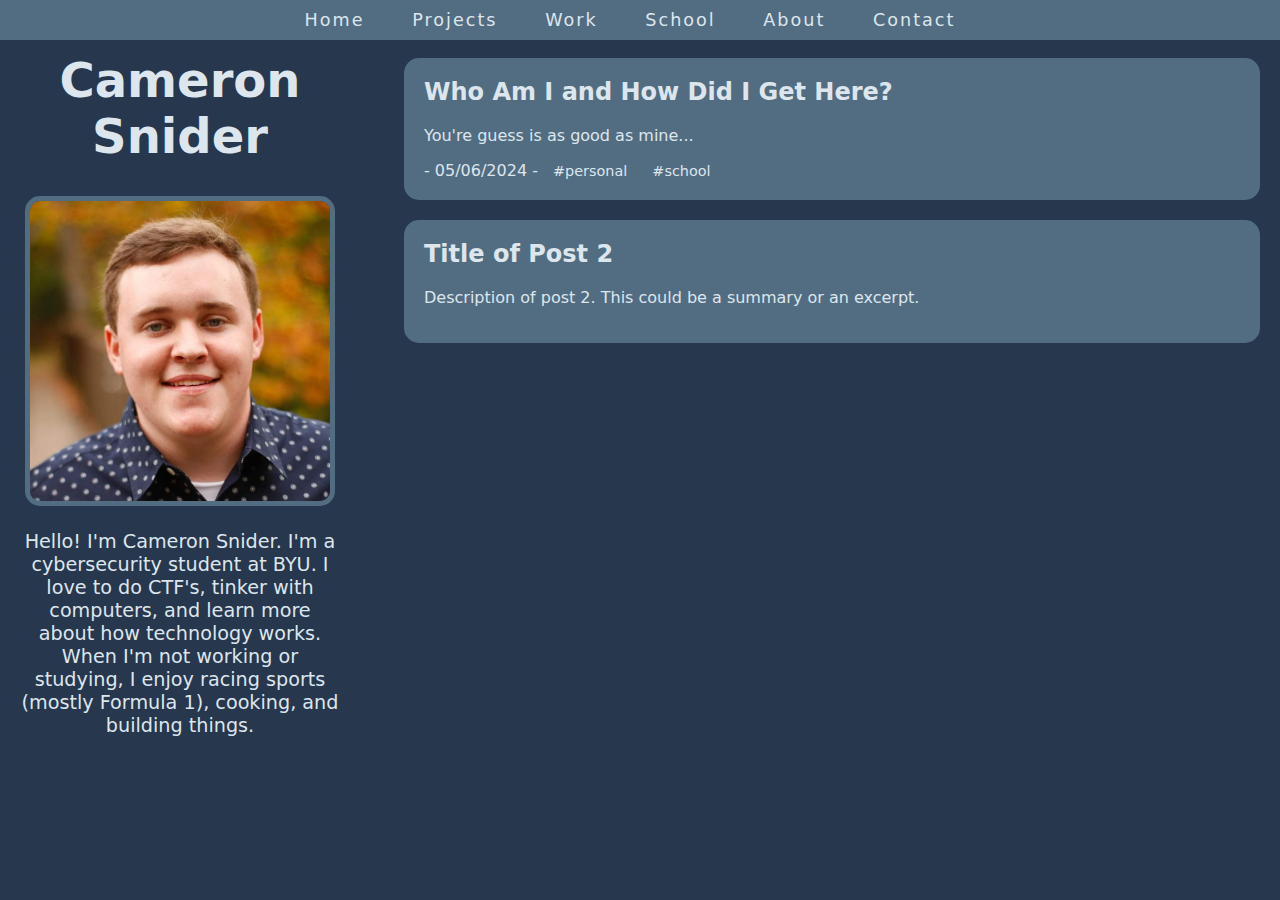
==== index.html @ 0b8fa76b "main page done and other pages ready" ====
<!DOCTYPE html>
<html lang="en">
<head>
    <link rel="stylesheet" href="style.css">
    <meta charset="UTF-8">
    <meta name="viewport" content="width=device-width, initial-scale=1">
    <title>Cameron Snider</title>
</head>
<body>
    <header>
        <nav>
            <ul>
                <li><a href="">Home</a></li>
                <li><a href="pages/projects.html">Projects</a></li>
                <li><a href="pages/work.html">Work</a></li>
                <li><a href="pages/school.html">School</a></li>
                <li><a href="pages/about.html">About</a></li>
                <li><a href="pages/contact.html">Contact</a></li>
            </ul>
        </nav>
    </header>
    <div class="container">
        <div class="sidebar">
            <h1 id="heading">Cameron Snider</h1>
            <img src="me.jpg" width="300" height="300">
            <p id="Description">Hello! I'm Cameron Snider. I'm a cybersecurity student at BYU. I love to do CTF's, tinker with computers, and learn more about how technology works. When I'm not working or studying, I enjoy racing sports (mostly Formula 1), cooking, and building things. </p>

<!-- 
    byuctf{d0Nt_l00K_4t_my_b4cK3nD}

    If you don't know what this means, send me a message and I will explain it to you! 
-->

        </div>
        <div class="main-content">
            <div class="post">
                <a href="posts/intro.html">
                    <h2>Who Am I and How Did I Get Here?</h2>
                    <p>You're guess is as good as mine...</p>
                </a>
                <div class="tags">
                    <span class="date">- 05/06/2024 -</span>
                    <a href="tag_ctf.html">#personal</a>
                    <a href="tag_network_security.html">#school</a>
                </div>
            </div>
            <div class="post">
                <h2><a href="post2.html">Title of Post 2</a></h2>
                <p>Description of post 2. This could be a summary or an excerpt.</p>
            </div>
            </div>
        </div>
    </div>
</body>
</html>
---- style.css ----
:root {
    --bg: #27374D;
    --accent: #526D82;
    --accent-2: #9DB2BF;
    --text: #DDE6ED;
}

body {
    background-color: var(--bg);
    font-family: system-ui, -apple-system, BlinkMacSystemFont, 'Segoe UI', Roboto, Oxygen, Ubuntu, Cantarell, 'Open Sans', 'Helvetica Neue', sans-serif;
    color: var(--text);
    margin: 0;
}

.container {
    display: flex;
}


.post {
    background-color: var(--accent);
    border-radius: 15px;
    padding: 20px;
    margin-bottom: 20px;
}

.post h2 {
    margin-top: 0;
}

.post a {
    color: var(--text);
    text-decoration: none;
    transition: color 0.3s ease;
}

.post a:hover {
    color: var(--accent-2);
}

/* Your existing CSS remains unchanged */

header {
    position: fixed;
    top: 0;
    text-align: center;
    font-size: 110%;
    letter-spacing: 2px;
    word-spacing: 20px;
    width: 100%;
    background-color: var(--accent);
    padding: 10px 0;
    z-index: 100; /* Ensure the header is above other elements */
}

nav ul {
    list-style-type: none;
    margin: 0;
    padding: 0;
}

nav ul li {
    display: inline;
    margin-right: 20px;
}

nav ul li a {
    text-decoration: none;
    color: var(--text);
    transition: color 0.3s ease;
}

nav ul li a:hover {
    color: var(--accent-2);
}

.sidebar {
    position: fixed;
    top: 0;
    left: 0;
    width: 25%; /* Adjust the width as needed */
    height: 100vh;
    background-color: var(--bg);
    padding: 20px;
    z-index: 99; /* Ensure the sidebar is behind the header */

    text-align: center;
}

.main-content {
    margin-left: 30%; /* Ensure main content doesn't overlap with sidebar */
    padding: 20px;
    width: calc(70%); /* Adjust width to account for sidebar */
    overflow-y: auto; /* Enable vertical scrolling for main content */
    margin-top: 3%;
}

#heading {
    font-size: 300%;
}

#Description {
    font-size: 120%;
}

img {
    border: 5px solid var(--accent);
    border-radius: 15px;
  }

  .tags a {
    font-size: 90%;
    margin-right: 10px;
    margin-left: 10px;
}

#date {
    font-size: 70%;
    margin-right: 10px;
}
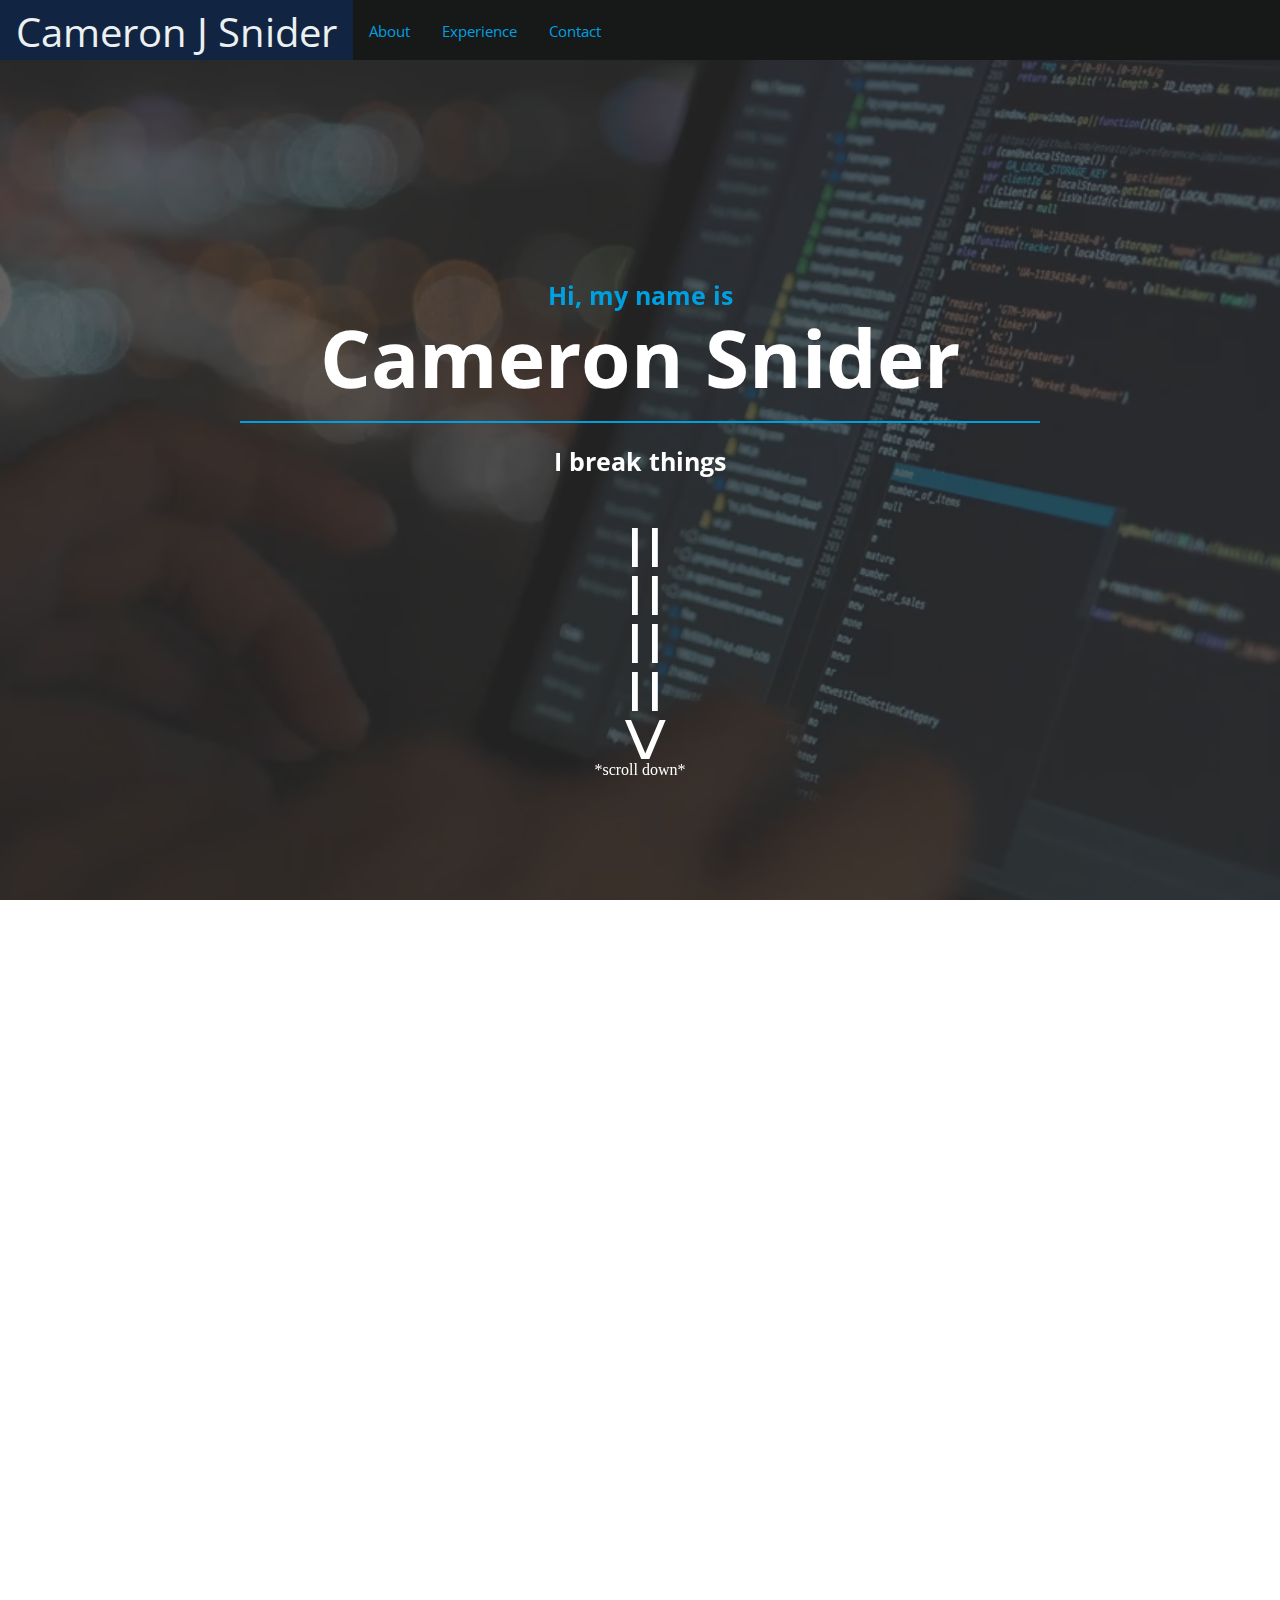
==== commit 6c1de5d5: "Complete rebuid, because why not" ====
--- a/index.html
+++ b/index.html
@@ -1,55 +1,97 @@
 <!DOCTYPE html>
 <html lang="en">
 <head>
+    <meta charset="UTF-8">
+    <meta name="viewport" content="width=device-width, initial-scale=1.0">
+    <title>Cameron J Snider</title>
     <link rel="stylesheet" href="style.css">
-    <meta charset="UTF-8">
-    <meta name="viewport" content="width=device-width, initial-scale=1">
-    <title>Cameron Snider</title>
+    <link rel="preconnect" href="https://fonts.googleapis.com">
+    <link rel="preconnect" href="https://fonts.gstatic.com" crossorigin>
+    <link href="https://fonts.googleapis.com/css2?family=Open+Sans:ital,wght@0,300..800;1,300..800&display=swap" rel="stylesheet">
 </head>
 <body>
-    <header>
-        <nav>
-            <ul>
-                <li><a href="">Home</a></li>
-                <li><a href="pages/projects.html">Projects</a></li>
-                <li><a href="pages/work.html">Work</a></li>
-                <li><a href="pages/school.html">School</a></li>
-                <li><a href="pages/about.html">About</a></li>
-                <li><a href="pages/contact.html">Contact</a></li>
-            </ul>
-        </nav>
-    </header>
+
+<nav class="topnav">
+    <a id="name" href="#home">Cameron J Snider</a>
+    <a href="#about">About</a>
+    <a href="#experience">Experience</a>
+    <a href="#contact">Contact</a>
+</nav>
+
+<div id="home" class="video_container">
+    <video autoplay muted loop class="video_background">
+        <source src="iStock-1193269492.mp4" type="video/mp4">
+    </video>
+    <div class="overlay"></div>
     <div class="container">
-        <div class="sidebar">
-            <h1 id="heading">Cameron Snider</h1>
-            <img src="me.jpg" width="300" height="300">
-            <p id="Description">Hello! I'm Cameron Snider. I'm a cybersecurity student at BYU. I love to do CTF's, tinker with computers, and learn more about how technology works. When I'm not working or studying, I enjoy racing sports (mostly Formula 1), cooking, and building things. </p>
-
-<!-- 
-    byuctf{d0Nt_l00K_4t_my_b4cK3nD}
-
-    If you don't know what this means, send me a message and I will explain it to you! 
--->
-
-        </div>
-        <div class="main-content">
-            <div class="post">
-                <a href="posts/intro.html">
-                    <h2>Who Am I and How Did I Get Here?</h2>
-                    <p>You're guess is as good as mine...</p>
-                </a>
-                <div class="tags">
-                    <span class="date">- 05/06/2024 -</span>
-                    <a href="tag_ctf.html">#personal</a>
-                    <a href="tag_network_security.html">#school</a>
-                </div>
-            </div>
-            <div class="post">
-                <h2><a href="post2.html">Title of Post 2</a></h2>
-                <p>Description of post 2. This could be a summary or an excerpt.</p>
-            </div>
-            </div>
+        <div>
+            <h1 class="t1">Hi, my name is</h1>
+            <h1 class="t2">Cameron Snider</h1>
+            <h1 class="t3">I break things</h1>
+            <p></p>
+            <p id="test">====></p>
+            <p id="scrolls">*scroll down*</p>
         </div>
     </div>
+</div>
+
+<div id="about" class="about">
+    <h1 id="title">About Me</h1>
+    <p>
+        As a cybersecurity student at Brigham Young University, I am committed to honing my skills and expanding my knowledge in the ever-evolving field of cybersecurity. My academic journey is complemented by my role as a Systems Administrator for BYU's Computer Science department, where I apply theoretical concepts to real-world challenges, ensuring robust and secure systems.
+    </p>
+    <p>
+        In addition to my administrative duties, I serve as the Vice President of the Network Engineering Association at BYU, where I design, create, and host lessons and activities that enhance our understanding of network engineering. My active involvement in the BYU Cyberia CTF Team, ranked #15 in the US and among the top 100 globally, reflects my passion for competitive cybersecurity and continuous learning.
+    </p>
+    <p>
+        Beyond my academic and professional commitments, I am an avid Homelab Enthusiast who loves experimenting with new technologies. I’m also a big fan of Formula 1 racing, cooking, and building things with my hands. 
+    </p>
+</div>
+
+<div id="experience" class="experience">
+    <h1 id="title">Experience</h1>
+
+    <div>
+        <p class="exp_name">Systems Administrator - Brigham Young University</p>
+        <p class="exp_time">April 2024 - Present</p>
+        <p class="exp_info">  - Manage and maintain critical IT infrastructure for the Computer Science department at BYU, ensuring system reliability and security. Increased security posture through multiple </p>
+    </div>
+
+    <div>
+        <p class="exp_name">Web Operations Specialist - Hooley and Burch</p>
+        <p class="exp_time">September 2022 - August 2024</p>
+        <p class="exp_info">  - Optimized and managed web operations for multiple tech clients, including troubleshooting and enhancing digital marketing and SEO for improved performance.</p>
+    </div>
+
+    <div>
+        <p class="exp_name">Substitute Teacher - Richmond Community Schools</p>
+        <p class="exp_time">May 2023 - July 2023</p>
+        <p class="exp_info">  - Provided classroom instruction and support across various subjects, adapting to diverse teaching environments and student needs.</p>
+    </div>
+
+    <div>
+        <p class="exp_name">Cybersecurity Student - Brigham Young University</p>
+        <p class="exp_time">August 2022 - Present</p>
+        <p class="exp_info">  - (3.58 GPA) - Current Cybersecurity Student with an interest in infrastructure and networking. Vice President of the Networking Student Association. I also teach weekly CTF lessons to students.</p>
+    </div>
+
+</div>
+
+<div id="contact" class="contact">
+    <h1 id="title">Contact</h1>
+
+<div id="contacter">
+    <h1>You can reach me at any of the places below:</h1>
+</div>
+<ul>
+    <li><a class="links" href="mailto:cameronjsnider@gmail.com">Email (Click Me)</a></li>
+    <li><a class="links" href="https://www.linkedin.com/in/cameronjsnider/">LinkedIn</a></li>
+    <li><a class="links" href="https://github.com/Camel4">GitHub</a></li>
+    <li><a class="links" href="https://ctftime.org/user/191563">CTFtime</a></li>
+    <li>Or anywhere else you can find me under the handle "The Camel" or "Camel4"</li>
+</ul>
+
+</div>
+
 </body>
 </html>
--- a/style.css
+++ b/style.css
@@ -1,120 +1,209 @@
 :root {
-    --bg: #27374D;
-    --accent: #526D82;
-    --accent-2: #9DB2BF;
-    --text: #DDE6ED;
-}
-
-body {
-    background-color: var(--bg);
-    font-family: system-ui, -apple-system, BlinkMacSystemFont, 'Segoe UI', Roboto, Oxygen, Ubuntu, Cantarell, 'Open Sans', 'Helvetica Neue', sans-serif;
-    color: var(--text);
-    margin: 0;
+  --blue: #00a0e0;
+  --black: #171818;
+  --bg: #ECF0F0;
+}
+
+body, html {
+  margin: 0;
+  padding: 0;
+  height: 100%;
+  overflow-x: hidden;
+  scroll-behavior: smooth;
+}
+
+#name {
+  font-size: 40px;
+  color: var(--bg);
+  margin-top: -10px;
+}
+
+.topnav {
+  background-color: var(--black);
+  overflow: hidden;
+  position: fixed;
+  top: 0;
+  width: 100%;
+  height: 60px;
+  z-index: 1000; 
+  box-sizing: border-box; 
+}
+
+.topnav a {
+  float: left;
+  color: var(--blue);
+  text-align: center;
+  padding: 14px 16px;
+  text-decoration: none;
+  font-size: 15px;
+  font-family: "Open Sans", sans-serif;
+  margin-top: 7px;
+}
+
+
+
+.topnav a:hover {
+  background-color: rgba(12, 49, 107, 0.5);
+  border-radius: 10px;
+}
+
+.video_container {
+  position: relative;
+  width: 100%;
+  height: 110%;
+  overflow: hidden; 
+}
+
+.video_background {
+  position: absolute;
+  top: 0;
+  left: 0;
+  width: 100%;
+  height: 110%;
+  object-fit: cover;
+}
+
+.overlay {
+  position: absolute;
+  top: 0;
+  left: 0;
+  width: 100%;
+  height: 110%;
+  background: rgba(46, 46, 46, 0.74); 
 }
 
 .container {
-    display: flex;
-}
-
-
-.post {
-    background-color: var(--accent);
-    border-radius: 15px;
-    padding: 20px;
-    margin-bottom: 20px;
-}
-
-.post h2 {
-    margin-top: 0;
-}
-
-.post a {
-    color: var(--text);
-    text-decoration: none;
-    transition: color 0.3s ease;
-}
-
-.post a:hover {
-    color: var(--accent-2);
-}
-
-/* Your existing CSS remains unchanged */
-
-header {
-    position: fixed;
-    top: 0;
-    text-align: center;
-    font-size: 110%;
-    letter-spacing: 2px;
-    word-spacing: 20px;
-    width: 100%;
-    background-color: var(--accent);
-    padding: 10px 0;
-    z-index: 100; /* Ensure the header is above other elements */
-}
-
-nav ul {
-    list-style-type: none;
-    margin: 0;
-    padding: 0;
-}
-
-nav ul li {
-    display: inline;
-    margin-right: 20px;
-}
-
-nav ul li a {
-    text-decoration: none;
-    color: var(--text);
-    transition: color 0.3s ease;
-}
-
-nav ul li a:hover {
-    color: var(--accent-2);
-}
-
-.sidebar {
-    position: fixed;
-    top: 0;
-    left: 0;
-    width: 25%; /* Adjust the width as needed */
-    height: 100vh;
-    background-color: var(--bg);
-    padding: 20px;
-    z-index: 99; /* Ensure the sidebar is behind the header */
-
-    text-align: center;
-}
-
-.main-content {
-    margin-left: 30%; /* Ensure main content doesn't overlap with sidebar */
-    padding: 20px;
-    width: calc(70%); /* Adjust width to account for sidebar */
-    overflow-y: auto; /* Enable vertical scrolling for main content */
-    margin-top: 3%;
-}
-
-#heading {
-    font-size: 300%;
-}
-
-#Description {
-    font-size: 120%;
-}
-
-img {
-    border: 5px solid var(--accent);
-    border-radius: 15px;
-  }
-
-  .tags a {
-    font-size: 90%;
-    margin-right: 10px;
-    margin-left: 10px;
-}
-
-#date {
-    font-size: 70%;
-    margin-right: 10px;
+  position: relative;
+  height: 110%;
+  width: 100%;
+  display: flex;
+  justify-content: center;
+  align-items: center;
+  box-sizing: border-box;
+}
+
+#test {
+  transform: rotate(90deg);
+  color: white;
+  font-size: 80px;
+  font-family: monospace;
+  margin-top: 50%;
+  margin-bottom: -50%;
+}
+
+#scrolls {
+  color: white;
+  text-align: center;
+  margin-top: 30%;
+  margin-bottom: -15%;
+}
+
+.t1 {
+  color: var(--blue);
+  text-align: center;
+  font-size: 25px;
+  font-family: "Open Sans", sans-serif;
+  margin-bottom: -10%; 
+  margin-top: -20%;
+}
+
+.t2 {
+  color: white;
+  text-align: center;
+  font-size: 80px;
+  font-family: "Open Sans", sans-serif;
+  position: relative;
+}
+
+.t2::after {
+  content: '';
+  display: block;
+  width: 800px;
+  height: 2px;
+  background: var(--blue); 
+  margin: 10px auto 0;
+  position: absolute;
+  left: 50%;
+  transform: translateX(-50%);
+}
+
+.t3 {
+  color: white;
+  text-align: center;
+  font-size: 25px;
+  font-family: "Open Sans", sans-serif;
+  margin-top: -20px;
+}
+
+#title {
+  font-family: "Open Sans", sans-serif;
+  font-weight: 269;
+  font-size: 65px;
+  text-align: center;
+}
+
+.about {
+  padding: 20px 13% 20px; 
+  color: black;
+  text-align: center;
+  min-height: 80%; 
+  background-color: var(--bg);
+
+  font-family: "Open Sans", sans-serif;
+  font-size: x-large;
+  line-height: 2em;
+  text-align: left;
+}
+
+.experience {
+  padding: 60px 13% 20px; 
+  color: black;
+  text-align: center;
+  min-height: 80%; 
+  background-color: var(--bg);
+
+  font-family: "Open Sans", sans-serif;
+  font-size: x-large;
+  line-height: 2em;
+  text-align: left;
+}
+
+.contact {
+  padding: 60px 13% 20px; 
+  color: black;
+  text-align: center;
+  min-height: 80%; 
+  background-color: var(--bg);
+
+  font-family: "Open Sans", sans-serif;
+  font-size: x-large;
+  line-height: 2em;
+  text-align: left;
+}
+
+.exp_name {
+  font-family: "Open Sans", sans-serif;
+  font-weight: bold;
+  font-size: 25px;
+}
+
+.exp_time {
+  font-family: "Open Sans", sans-serif;
+  font-size: 20px;
+  margin-top: -35px;
+}
+
+.exp_info {
+  font-family: "Open Sans", sans-serif;
+  font-size: 25px;
+  margin-top: -20px;
+  margin-left: 5%;
+}
+
+#contacter {
+  font-family: "Open Sans", sans-serif;
+}
+
+.links {
+  color: black;
 }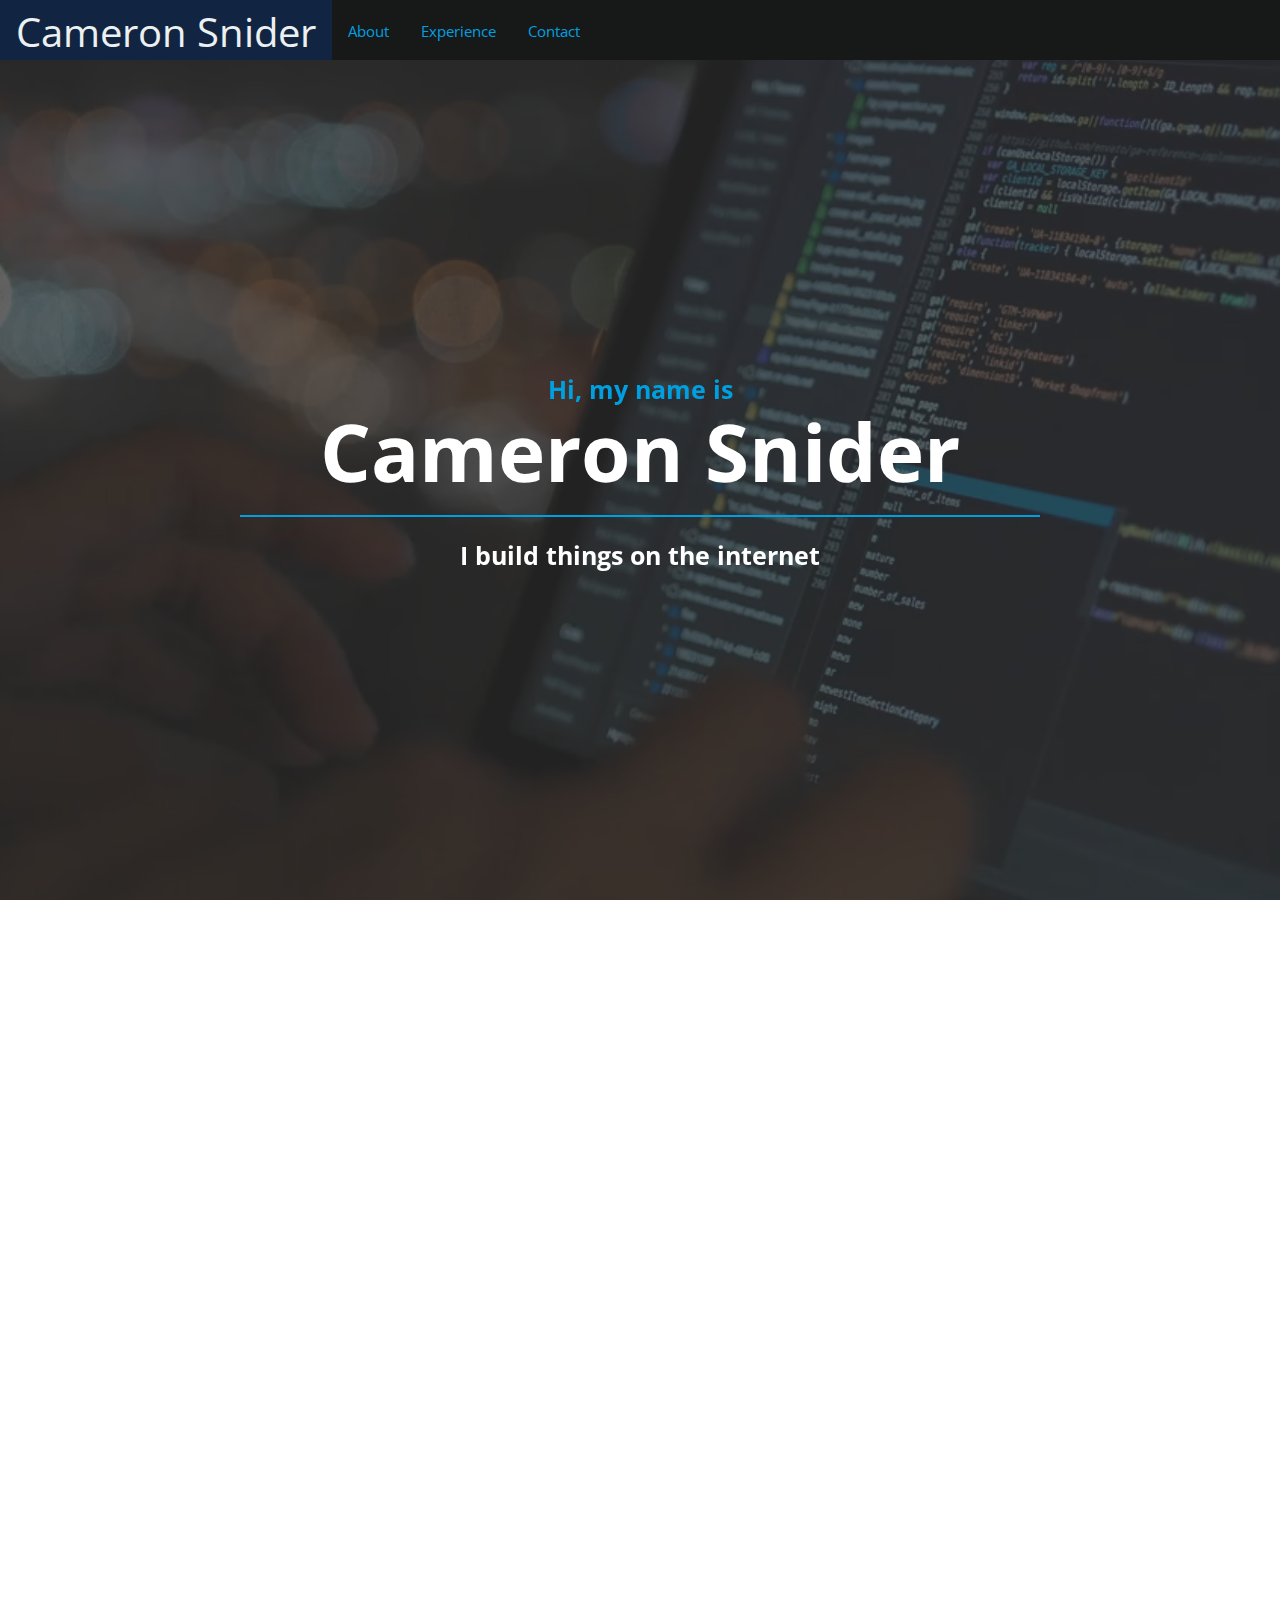
==== commit 89bd2f09: "Update index.html" ====
--- a/index.html
+++ b/index.html
@@ -4,15 +4,27 @@
     <meta charset="UTF-8">
     <meta name="viewport" content="width=device-width, initial-scale=1.0">
     <title>Cameron J Snider</title>
+    <link rel="icon" type="image/x-icon" href="favicon.png">
     <link rel="stylesheet" href="style.css">
     <link rel="preconnect" href="https://fonts.googleapis.com">
     <link rel="preconnect" href="https://fonts.gstatic.com" crossorigin>
     <link href="https://fonts.googleapis.com/css2?family=Open+Sans:ital,wght@0,300..800;1,300..800&display=swap" rel="stylesheet">
 </head>
+
+<!-- Google tag (gtag.js) -->
+<script async src="https://www.googletagmanager.com/gtag/js?id=G-EEZ2WGG1K7"></script>
+<script>
+    window.dataLayer = window.dataLayer || [];
+    function gtag(){dataLayer.push(arguments);}
+    gtag('js', new Date());
+
+    gtag('config', 'G-EEZ2WGG1K7');
+</script>
+
 <body>
 
 <nav class="topnav">
-    <a id="name" href="#home">Cameron J Snider</a>
+    <a id="name" href="#home">Cameron Snider</a>
     <a href="#about">About</a>
     <a href="#experience">Experience</a>
     <a href="#contact">Contact</a>
@@ -27,10 +39,12 @@
         <div>
             <h1 class="t1">Hi, my name is</h1>
             <h1 class="t2">Cameron Snider</h1>
-            <h1 class="t3">I break things</h1>
+            <h1 class="t3">I build things on the internet</h1>
             <p></p>
-            <p id="test">====></p>
-            <p id="scrolls">*scroll down*</p>
+            <!-- byuctf{d0nt_l00k_4t_my_c0d3!} -->
+            <!-- If you don't know what this means, send me a message or email and I will explain it! -->
+            <!-- <p id="test">====></p>
+            <p id="scrolls">*scroll down*</p> -->
         </div>
     </div>
 </div>
@@ -41,8 +55,9 @@
         As a cybersecurity student at Brigham Young University, I am committed to honing my skills and expanding my knowledge in the ever-evolving field of cybersecurity. My academic journey is complemented by my role as a Systems Administrator for BYU's Computer Science department, where I apply theoretical concepts to real-world challenges, ensuring robust and secure systems.
     </p>
     <p>
-        In addition to my administrative duties, I serve as the Vice President of the Network Engineering Association at BYU, where I design, create, and host lessons and activities that enhance our understanding of network engineering. My active involvement in the BYU Cyberia CTF Team, ranked #15 in the US and among the top 100 globally, reflects my passion for competitive cybersecurity and continuous learning.
+        In addition to my administrative duties, I serve as the Vice President of the Network Engineering Association at BYU, where I design, create, and host lessons and activities that enhance our understanding of network engineering. My active involvement in the BYU Cyberia CTF Team, ranked #15 (top 0.2%) in the US and among the top 100 (top 0.4%) globally, reflects my passion for competitive cybersecurity and continuous learning. I also help teach weekly CTF lessons to BYU Cyberia's members, and host two CTFs at BYU a year, as well as one international CTF in the Spring.
     </p>
+
     <p>
         Beyond my academic and professional commitments, I am an avid Homelab Enthusiast who loves experimenting with new technologies. I’m also a big fan of Formula 1 racing, cooking, and building things with my hands. 
     </p>
@@ -52,26 +67,26 @@
     <h1 id="title">Experience</h1>
 
     <div>
+        <p class="exp_name">Teaching Assistant - Brigham Young University</p>
+        <p class="exp_time">August 2024 - Present</p>
+        <p class="exp_info">  - Web Systems and Security Teaching Assistant. I support students in mastering web technologies and development in this course, which teaches foundational skills in HTML, CSS, JavaScript, PHP, Node.js, and Vue.js, as well as advanced technologies like secure distributed architecture, web frameworks, and API development. Students also gain expertise in relational and document databases, systems administration, and security practices, ensuring they can effectively apply these concepts in their future careers.</p>
+    </div>
+
+    <div>
         <p class="exp_name">Systems Administrator - Brigham Young University</p>
-        <p class="exp_time">April 2024 - Present</p>
-        <p class="exp_info">  - Manage and maintain critical IT infrastructure for the Computer Science department at BYU, ensuring system reliability and security. Increased security posture through multiple </p>
+        <p class="exp_time">April 2024 - September 2024</p>
+        <p class="exp_info">  - As a Systems Administrator in the Computer Science department, I helped manage nearly 500 machines, including lab computers, servers, and workstations, supporting thousands of users. I administered systems running Ubuntu and Red Hat Enterprise Linux (RHEL), ensuring the smooth and secure operation of the IT infrastructure. Key contributions included maintaining a High Availability Proxmox cluster for virtualized environments, deploying a RedHat Satellite server for centralized management, enhancing network security, and managing an IT inventory system. I also responded to support tickets, resolving networking issues quickly to minimize downtime, while developing strong technical skills in large-scale IT environments. </p>
     </div>
 
     <div>
         <p class="exp_name">Web Operations Specialist - Hooley and Burch</p>
-        <p class="exp_time">September 2022 - August 2024</p>
+        <p class="exp_time">September 2022 - August 2023</p>
         <p class="exp_info">  - Optimized and managed web operations for multiple tech clients, including troubleshooting and enhancing digital marketing and SEO for improved performance.</p>
     </div>
 
     <div>
-        <p class="exp_name">Substitute Teacher - Richmond Community Schools</p>
-        <p class="exp_time">May 2023 - July 2023</p>
-        <p class="exp_info">  - Provided classroom instruction and support across various subjects, adapting to diverse teaching environments and student needs.</p>
-    </div>
-
-    <div>
         <p class="exp_name">Cybersecurity Student - Brigham Young University</p>
-        <p class="exp_time">August 2022 - Present</p>
+        <p class="exp_time">August 2022 - April 2027</p>
         <p class="exp_info">  - (3.58 GPA) - Current Cybersecurity Student with an interest in infrastructure and networking. Vice President of the Networking Student Association. I also teach weekly CTF lessons to students.</p>
     </div>
 
@@ -84,7 +99,7 @@
     <h1>You can reach me at any of the places below:</h1>
 </div>
 <ul>
-    <li><a class="links" href="mailto:cameronjsnider@gmail.com">Email (Click Me)</a></li>
+    <li><a class="links" href="/cdn-cgi/l/email-protection#482b29252d3a2726223b26212c2d3a082f25292124662b2725">Email</a></li>
     <li><a class="links" href="https://www.linkedin.com/in/cameronjsnider/">LinkedIn</a></li>
     <li><a class="links" href="https://github.com/Camel4">GitHub</a></li>
     <li><a class="links" href="https://ctftime.org/user/191563">CTFtime</a></li>
@@ -93,5 +108,10 @@
 
 </div>
 
+<script data-cfasync="false" src="/cdn-cgi/scripts/5c5dd728/cloudflare-static/email-decode.min.js"></script><script defer src="https://static.cloudflareinsights.com/beacon.min.js/vcd15cbe7772f49c399c6a5babf22c1241717689176015" integrity="sha512-ZpsOmlRQV6y907TI0dKBHq9Md29nnaEIPlkf84rnaERnq6zvWvPUqr2ft8M1aS28oN72PdrCzSjY4U6VaAw1EQ==" data-cf-beacon='{"rayId":"928253e4bec716a2","version":"2025.1.0","r":1,"token":"28a3c2a4b95a471bbff5e79317d3af32","serverTiming":{"name":{"cfExtPri":true,"cfL4":true,"cfSpeedBrain":true,"cfCacheStatus":true}}}' crossorigin="anonymous"></script>
 </body>
+
+<footer>
+    <p id="foot">Shamelessly stolen from Sunny Datko</p>
+</footer>
 </html>
